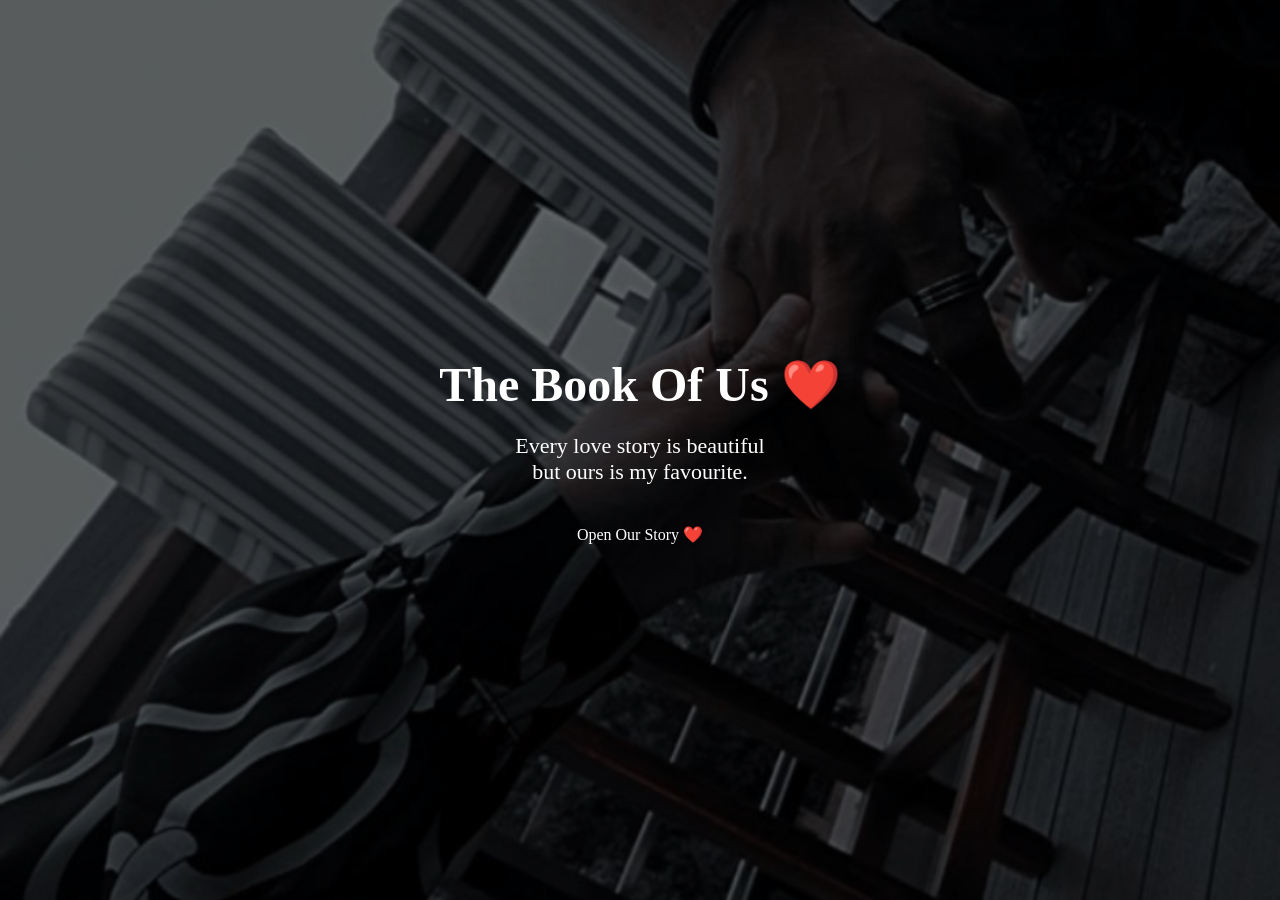
==== index.html @ 1cec6160 "Update index.html" ====
<!DOCTYPE html>
<html lang="en">
<head>
<meta charset="UTF-8">
<meta name="viewport" content="width=device-width, initial-scale=1.0">
<title>The Book Of Us ❤️</title>

<style>
*{
margin:0;
padding:0;
box-sizing:border-box;
}

body{
height:100vh;
background:url('cover.jpg') center center/cover no-repeat;
display:flex;
justify-content:center;
align-items:center;
font-family:Georgia,serif;
}

.overlay{
position:absolute;
top:0;
left:0;
width:100%;
height:100%;
background:rgba(0,0,0,.55);
}

.content{
position:relative;
z-index:2;
text-align:center;
color:white;
padding:20px;
}

h1{
font-size:48px;
margin-bottom:20px;
}

p{
font-size:22px;
margin-bottom:40px;
}

button{
padding:15px 35px;
font-size:20px;
border:none;
border-radius:50px;
background:#ff4f81;
color:white;
cursor:pointer;
}

button:hover{
background:#ff2f68;
}
</style>

</head>
<body>

<div class="overlay"></div>

<div class="content">
<h1>The Book Of Us ❤️</h1>

<p>Every love story is beautiful<br>but ours is my favourite.</p>

<butt<button onclick="openStory()">Open Our Story ❤️</button>

</div>

</body>
</html>
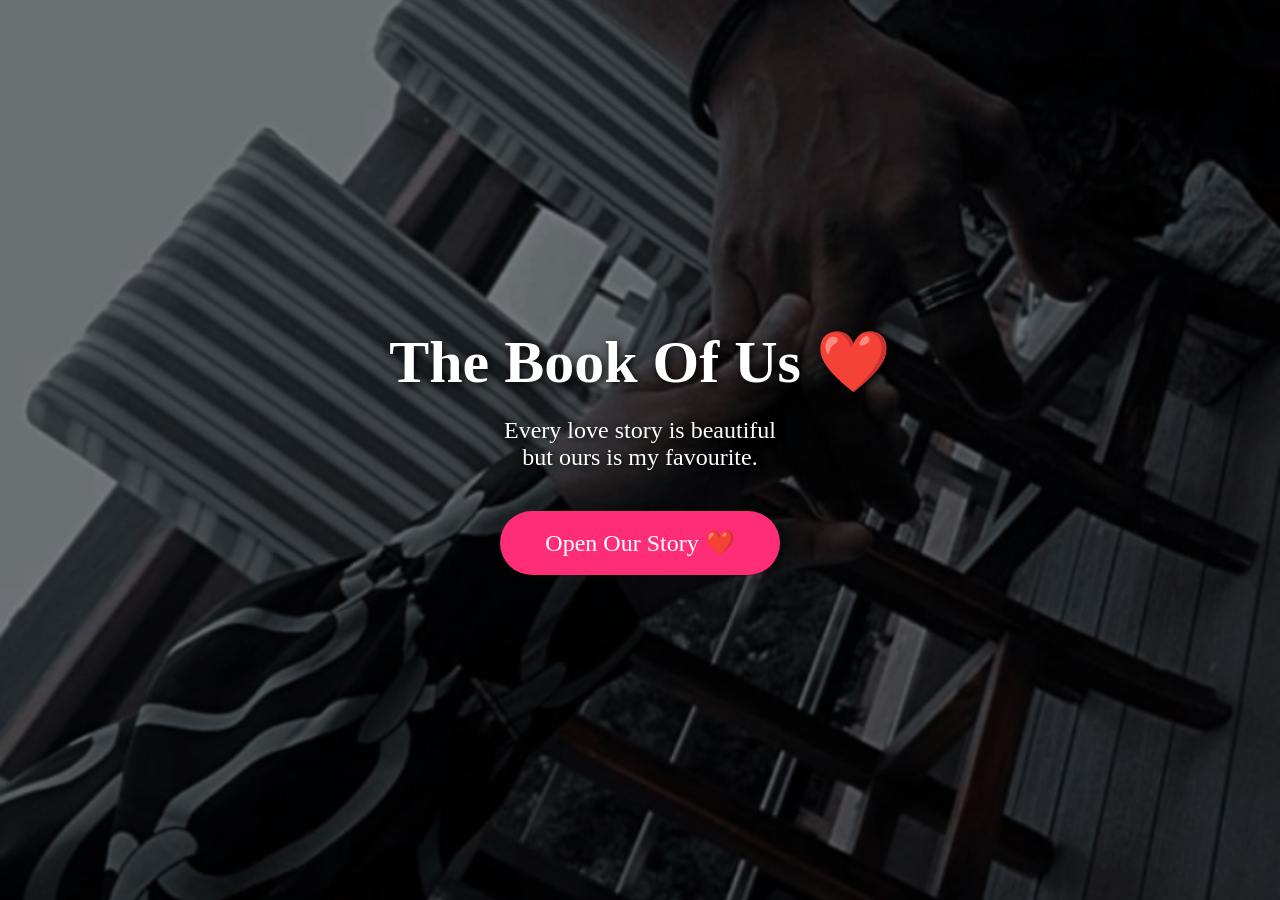
==== commit 9bac5666: "index.html" ====
--- a/index.html
+++ b/index.html
@@ -3,22 +3,26 @@
 <head>
 <meta charset="UTF-8">
 <meta name="viewport" content="width=device-width, initial-scale=1.0">
+
 <title>The Book Of Us ❤️</title>
 
 <style>
+
 *{
 margin:0;
 padding:0;
 box-sizing:border-box;
+font-family:Georgia,serif;
 }
 
 body{
 height:100vh;
-background:url('cover.jpg') center center/cover no-repeat;
+background:url("cover.jpg") center center/cover no-repeat;
 display:flex;
 justify-content:center;
 align-items:center;
-font-family:Georgia,serif;
+position:relative;
+overflow:hidden;
 }
 
 .overlay{
@@ -27,7 +31,7 @@
 left:0;
 width:100%;
 height:100%;
-background:rgba(0,0,0,.55);
+background:rgba(0,0,0,0.45);
 }
 
 .content{
@@ -39,43 +43,72 @@
 }
 
 h1{
-font-size:48px;
+font-size:60px;
 margin-bottom:20px;
+text-shadow:2px 2px 10px black;
 }
 
 p{
-font-size:22px;
+font-size:24px;
 margin-bottom:40px;
+text-shadow:2px 2px 10px black;
 }
 
 button{
-padding:15px 35px;
-font-size:20px;
+padding:18px 45px;
+font-size:24px;
 border:none;
 border-radius:50px;
-background:#ff4f81;
+background:#ff2d75;
 color:white;
 cursor:pointer;
+transition:.3s;
 }
 
 button:hover{
-background:#ff2f68;
+background:#ff0f64;
+transform:scale(1.05);
 }
+
+@media(max-width:768px){
+
+h1{
+font-size:42px;
+}
+
+p{
+font-size:20px;
+}
+
+button{
+font-size:20px;
+padding:16px 36px;
+}
+
+}
+
 </style>
 
 </head>
+
 <body>
 
 <div class="overlay"></div>
 
 <div class="content">
+
 <h1>The Book Of Us ❤️</h1>
 
 <p>Every love story is beautiful<br>but ours is my favourite.</p>
 
-<butt<button onclick="openStory()">Open Our Story ❤️</button>
+<button onclick="openStory()">
+Open Our Story ❤️
+</button>
 
 </div>
 
+<script src="script.js"></script>
+
 </body>
+
 </html>
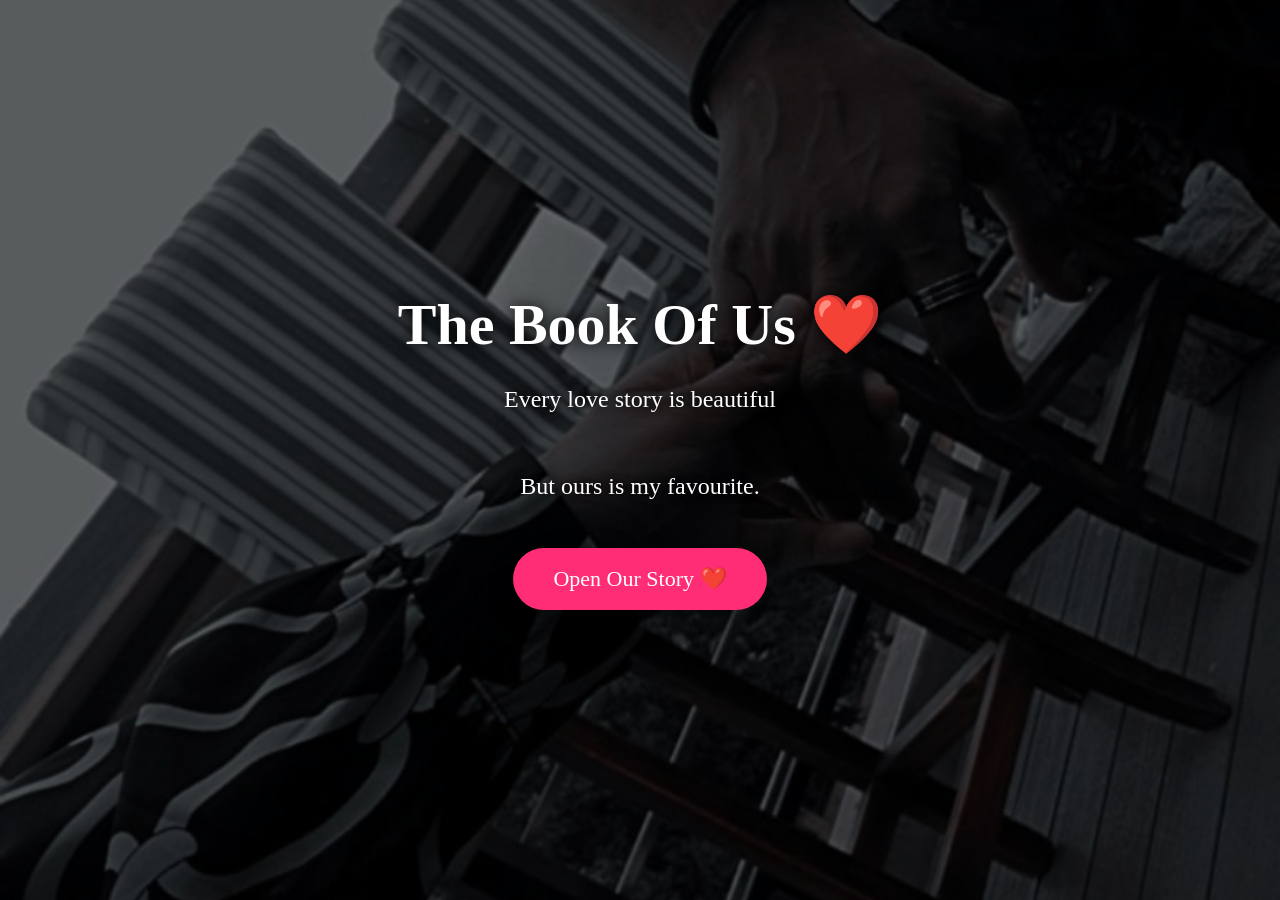
==== commit 855a21ca: "index.html" ====
--- a/index.html
+++ b/index.html
@@ -1,6 +1,8 @@
 <!DOCTYPE html>
 <html lang="en">
+
 <head>
+
 <meta charset="UTF-8">
 <meta name="viewport" content="width=device-width, initial-scale=1.0">
 
@@ -18,11 +20,13 @@
 body{
 height:100vh;
 background:url("cover.jpg") center center/cover no-repeat;
+background-size:cover;
+background-position:center;
 display:flex;
 justify-content:center;
 align-items:center;
+overflow:hidden;
 position:relative;
-overflow:hidden;
 }
 
 .overlay{
@@ -31,7 +35,7 @@
 left:0;
 width:100%;
 height:100%;
-background:rgba(0,0,0,0.45);
+background:rgba(0,0,0,.55);
 }
 
 .content{
@@ -43,29 +47,31 @@
 }
 
 h1{
-font-size:60px;
+font-size:58px;
 margin-bottom:20px;
-text-shadow:2px 2px 10px black;
+text-shadow:0 0 15px black;
 }
 
 p{
 font-size:24px;
+line-height:1.8;
 margin-bottom:40px;
-text-shadow:2px 2px 10px black;
+text-shadow:0 0 10px black;
 }
 
-button{
-padding:18px 45px;
-font-size:24px;
-border:none;
-border-radius:50px;
+.button{
+display:inline-block;
+padding:18px 40px;
 background:#ff2d75;
 color:white;
-cursor:pointer;
+text-decoration:none;
+border-radius:50px;
+font-size:22px;
 transition:.3s;
+box-shadow:0 10px 25px rgba(0,0,0,.35);
 }
 
-button:hover{
+.button:hover{
 background:#ff0f64;
 transform:scale(1.05);
 }
@@ -77,12 +83,12 @@
 }
 
 p{
-font-size:20px;
+font-size:18px;
 }
 
-button{
-font-size:20px;
-padding:16px 36px;
+.button{
+font-size:18px;
+padding:16px 30px;
 }
 
 }
@@ -99,15 +105,23 @@
 
 <h1>The Book Of Us ❤️</h1>
 
-<p>Every love story is beautiful<br>but ours is my favourite.</p>
+<p>
 
-<button onclick="openStory()">
+Every love story is beautiful
+
+<br><br>
+
+But ours is my favourite.
+
+</p>
+
+<a href="story.html" class="button">
+
 Open Our Story ❤️
-</button>
+
+</a>
 
 </div>
-
-<script src="script.js"></script>
 
 </body>
 
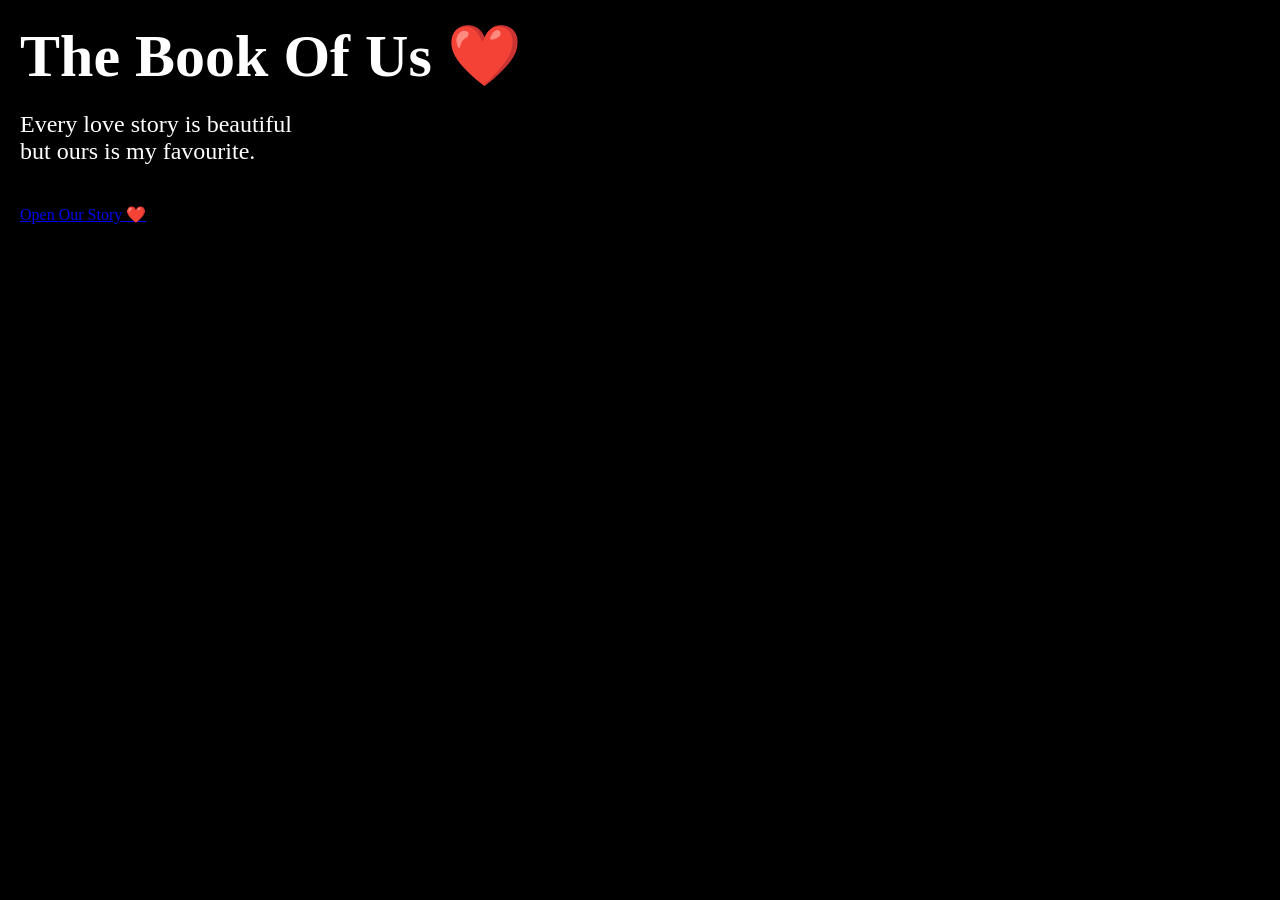
==== commit 3dd9d118: "index.html" ====
--- a/index.html
+++ b/index.html
@@ -1,6 +1,5 @@
 <!DOCTYPE html>
 <html lang="en">
-
 <head>
 
 <meta charset="UTF-8">
@@ -8,92 +7,7 @@
 
 <title>The Book Of Us ❤️</title>
 
-<style>
-
-*{
-margin:0;
-padding:0;
-box-sizing:border-box;
-font-family:Georgia,serif;
-}
-
-body{
-height:100vh;
-background:url("cover.jpg") center center/cover no-repeat;
-background-size:cover;
-background-position:center;
-display:flex;
-justify-content:center;
-align-items:center;
-overflow:hidden;
-position:relative;
-}
-
-.overlay{
-position:absolute;
-top:0;
-left:0;
-width:100%;
-height:100%;
-background:rgba(0,0,0,.55);
-}
-
-.content{
-position:relative;
-z-index:2;
-text-align:center;
-color:white;
-padding:20px;
-}
-
-h1{
-font-size:58px;
-margin-bottom:20px;
-text-shadow:0 0 15px black;
-}
-
-p{
-font-size:24px;
-line-height:1.8;
-margin-bottom:40px;
-text-shadow:0 0 10px black;
-}
-
-.button{
-display:inline-block;
-padding:18px 40px;
-background:#ff2d75;
-color:white;
-text-decoration:none;
-border-radius:50px;
-font-size:22px;
-transition:.3s;
-box-shadow:0 10px 25px rgba(0,0,0,.35);
-}
-
-.button:hover{
-background:#ff0f64;
-transform:scale(1.05);
-}
-
-@media(max-width:768px){
-
-h1{
-font-size:42px;
-}
-
-p{
-font-size:18px;
-}
-
-.button{
-font-size:18px;
-padding:16px 30px;
-}
-
-}
-
-</style>
+<link rel="stylesheet" href="style.css">
 
 </head>
 
@@ -106,23 +20,15 @@
 <h1>The Book Of Us ❤️</h1>
 
 <p>
-
-Every love story is beautiful
-
-<br><br>
-
-But ours is my favourite.
-
+Every love story is beautiful<br>
+but ours is my favourite.
 </p>
 
 <a href="story.html" class="button">
-
 Open Our Story ❤️
-
 </a>
 
 </div>
 
 </body>
-
 </html>
--- a/style.css
+++ b/style.css
@@ -0,0 +1,81 @@
+*{
+    margin:0;
+    padding:0;
+    box-sizing:border-box;
+    font-family:Georgia, serif;
+}
+
+body{
+    background:#000;
+    color:#fff;
+}
+
+.hero{
+    height:100vh;
+    background:url("cover.jpg") center center/cover no-repeat;
+    position:relative;
+    display:flex;
+    justify-content:center;
+    align-items:center;
+    text-align:center;
+}
+
+.overlay{
+    position:absolute;
+    top:0;
+    left:0;
+    width:100%;
+    height:100%;
+    background:rgba(0,0,0,0.45);
+}
+
+.content{
+    position:relative;
+    z-index:2;
+    padding:20px;
+}
+
+h1{
+    font-size:60px;
+    margin-bottom:20px;
+    text-shadow:2px 2px 10px #000;
+}
+
+p{
+    font-size:24px;
+    margin-bottom:40px;
+    text-shadow:2px 2px 10px #000;
+}
+
+button{
+    padding:18px 45px;
+    border:none;
+    border-radius:50px;
+    background:#ff2d75;
+    color:#fff;
+    font-size:28px;
+    cursor:pointer;
+    transition:.3s;
+}
+
+button:hover{
+    background:#ff0f64;
+    transform:scale(1.05);
+}
+
+@media(max-width:768px){
+
+h1{
+    font-size:38px;
+}
+
+p{
+    font-size:18px;
+}
+
+button{
+    font-size:22px;
+    padding:15px 35px;
+}
+
+}
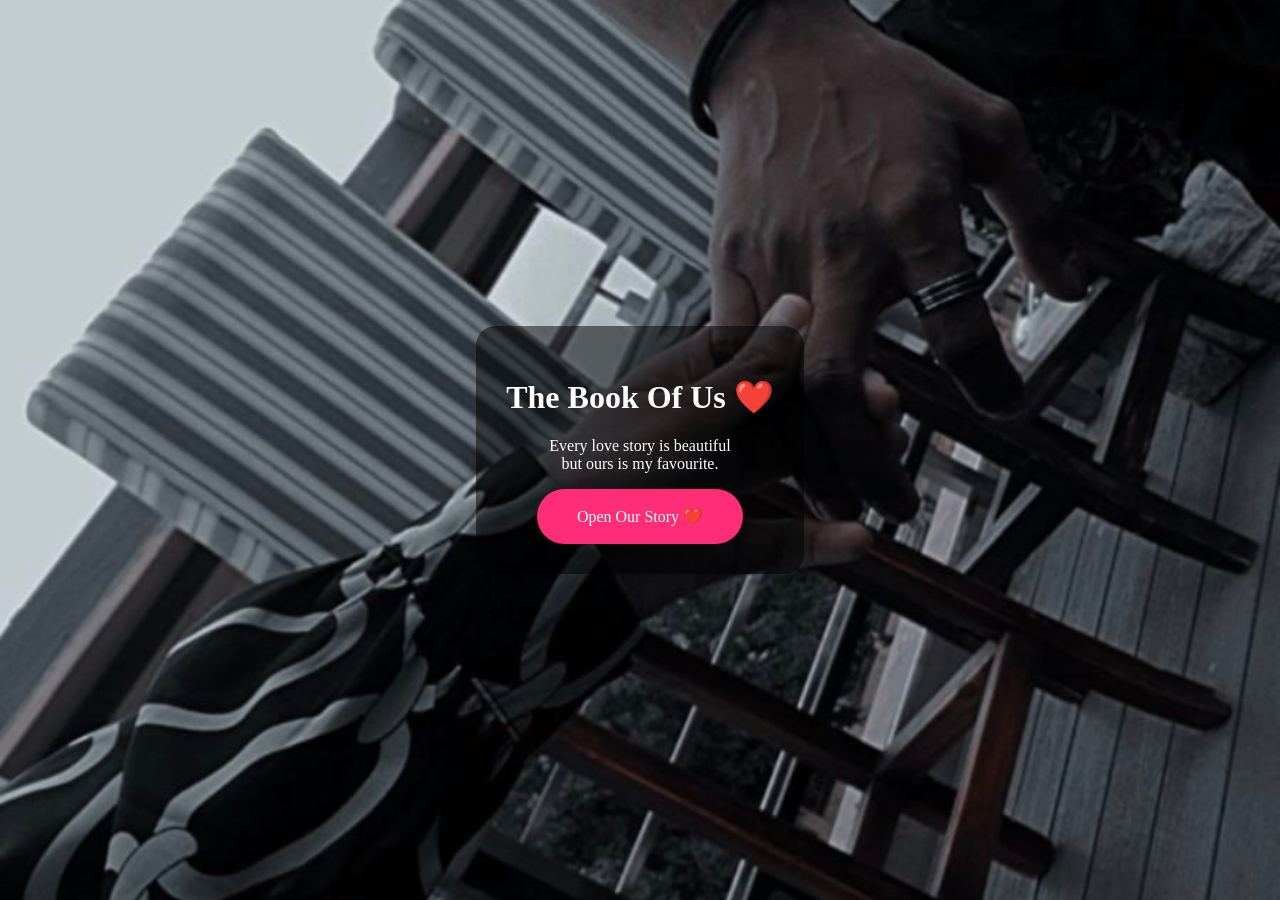
==== commit cf01e91d: "index.html" ====
--- a/index.html
+++ b/index.html
@@ -1,30 +1,20 @@
 <!DOCTYPE html>
-<html lang="en">
+<html>
 <head>
-
 <meta charset="UTF-8">
 <meta name="viewport" content="width=device-width, initial-scale=1.0">
-
-<title>The Book Of Us ❤️</title>
-
-<link rel="stylesheet" href="style.css">
-
+<title>The Book Of Us</title>
 </head>
 
-<body>
+<body style="margin:0;background:url('cover.jpg') center center/cover no-repeat;height:100vh;display:flex;justify-content:center;align-items:center;">
 
-<div class="overlay"></div>
-
-<div class="content">
+<div style="background:rgba(0,0,0,.5);padding:30px;border-radius:20px;color:white;text-align:center;">
 
 <h1>The Book Of Us ❤️</h1>
 
-<p>
-Every love story is beautiful<br>
-but ours is my favourite.
-</p>
+<p>Every love story is beautiful<br>but ours is my favourite.</p>
 
-<a href="story.html" class="button">
+<a href="story.html" style="display:inline-block;padding:18px 40px;background:#ff2d75;color:white;text-decoration:none;border-radius:40px;">
 Open Our Story ❤️
 </a>
 
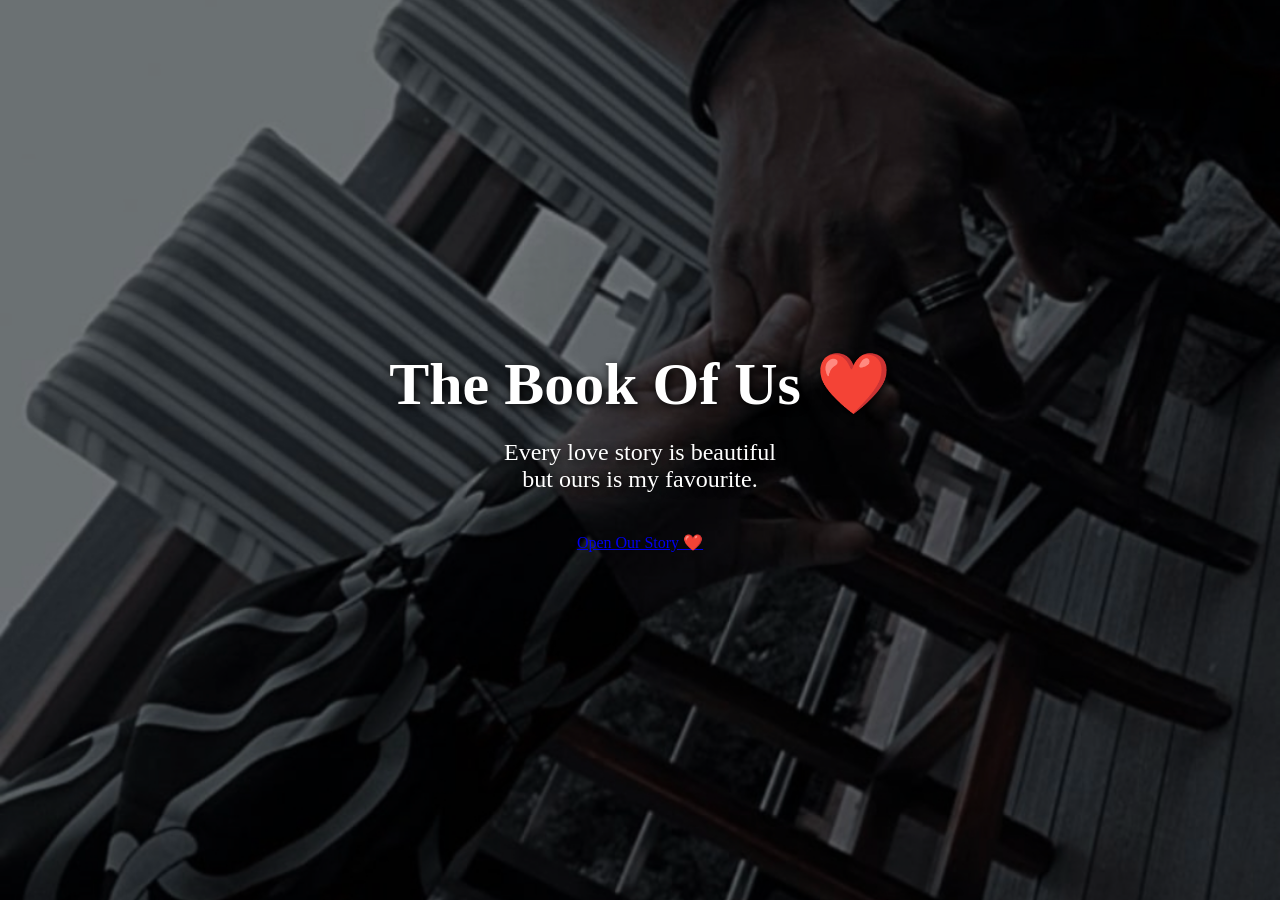
==== commit 2ba0189a: "index.html" ====
--- a/index.html
+++ b/index.html
@@ -1,20 +1,30 @@
 <!DOCTYPE html>
-<html>
+<html lang="en">
 <head>
+
 <meta charset="UTF-8">
 <meta name="viewport" content="width=device-width, initial-scale=1.0">
-<title>The Book Of Us</title>
+
+<title>The Book Of Us ❤️</title>
+
+<link rel="stylesheet" href="style.css">
+
 </head>
 
-<body style="margin:0;background:url('cover.jpg') center center/cover no-repeat;height:100vh;display:flex;justify-content:center;align-items:center;">
+<body>
 
-<div style="background:rgba(0,0,0,.5);padding:30px;border-radius:20px;color:white;text-align:center;">
+<div class="overlay"></div>
+
+<div class="content">
 
 <h1>The Book Of Us ❤️</h1>
 
-<p>Every love story is beautiful<br>but ours is my favourite.</p>
+<p>
+Every love story is beautiful<br>
+but ours is my favourite.
+</p>
 
-<a href="story.html" style="display:inline-block;padding:18px 40px;background:#ff2d75;color:white;text-decoration:none;border-radius:40px;">
+<a href="story.html" class="btn">
 Open Our Story ❤️
 </a>
 
--- a/style.css
+++ b/style.css
@@ -0,0 +1,81 @@
+*{
+margin:0;
+padding:0;
+box-sizing:border-box;
+font-family:Georgia,serif;
+}
+
+body{
+height:100vh;
+background-image:url("cover.jpg");
+background-size:cover;
+background-position:center;
+background-repeat:no-repeat;
+display:flex;
+justify-content:center;
+align-items:center;
+overflow:hidden;
+position:relative;
+}
+
+.overlay{
+position:absolute;
+top:0;
+left:0;
+width:100%;
+height:100%;
+background:rgba(0,0,0,0.45);
+}
+
+.content{
+position:relative;
+z-index:2;
+text-align:center;
+color:white;
+padding:20px;
+}
+
+h1{
+font-size:60px;
+margin-bottom:20px;
+text-shadow:2px 2px 10px black;
+}
+
+p{
+font-size:24px;
+margin-bottom:40px;
+text-shadow:2px 2px 10px black;
+}
+
+.button{
+display:inline-block;
+padding:18px 45px;
+background:#ff2d75;
+color:white;
+text-decoration:none;
+font-size:24px;
+border-radius:50px;
+transition:0.3s;
+}
+
+.button:hover{
+background:#ff0f64;
+transform:scale(1.05);
+}
+
+@media(max-width:768px){
+
+h1{
+font-size:42px;
+}
+
+p{
+font-size:20px;
+}
+
+.button{
+font-size:20px;
+padding:16px 36px;
+}
+
+}
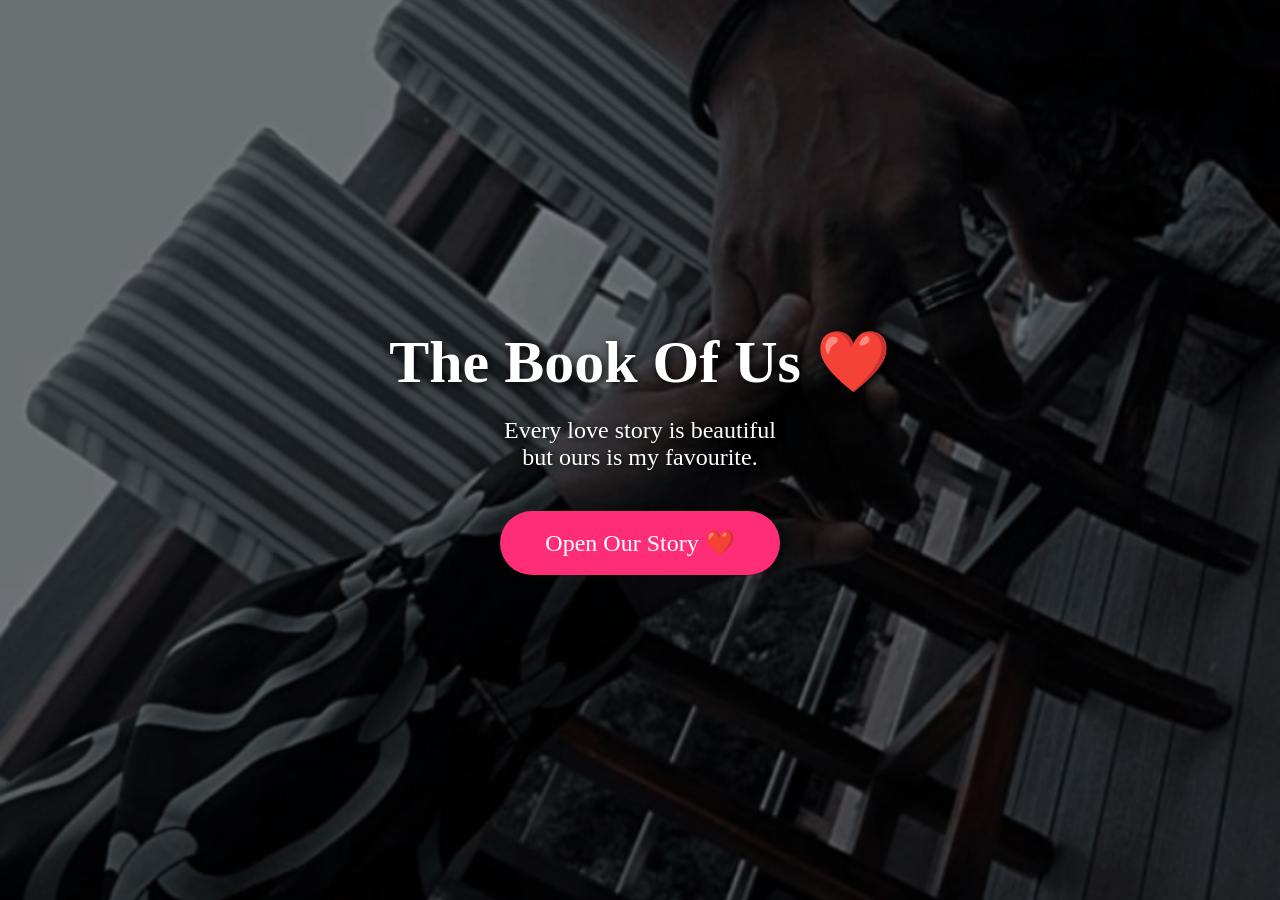
==== commit 0ff64ae2: "index.html" ====
--- a/index.html
+++ b/index.html
@@ -24,7 +24,7 @@
 but ours is my favourite.
 </p>
 
-<a href="story.html" class="btn">
+<a href="contents.html" class="btn">
 Open Our Story ❤️
 </a>
 
--- a/style.css
+++ b/style.css
@@ -11,9 +11,11 @@
 background-size:cover;
 background-position:center;
 background-repeat:no-repeat;
+
 display:flex;
 justify-content:center;
 align-items:center;
+
 overflow:hidden;
 position:relative;
 }
@@ -24,7 +26,7 @@
 left:0;
 width:100%;
 height:100%;
-background:rgba(0,0,0,0.45);
+background:rgba(0,0,0,.45);
 }
 
 .content{
@@ -37,28 +39,28 @@
 
 h1{
 font-size:60px;
+text-shadow:2px 2px 10px black;
 margin-bottom:20px;
-text-shadow:2px 2px 10px black;
 }
 
 p{
 font-size:24px;
+text-shadow:2px 2px 10px black;
 margin-bottom:40px;
-text-shadow:2px 2px 10px black;
 }
 
-.button{
+.btn{
 display:inline-block;
 padding:18px 45px;
 background:#ff2d75;
 color:white;
 text-decoration:none;
+border-radius:50px;
 font-size:24px;
-border-radius:50px;
-transition:0.3s;
+transition:.3s;
 }
 
-.button:hover{
+.btn:hover{
 background:#ff0f64;
 transform:scale(1.05);
 }
@@ -73,7 +75,7 @@
 font-size:20px;
 }
 
-.button{
+.btn{
 font-size:20px;
 padding:16px 36px;
 }
